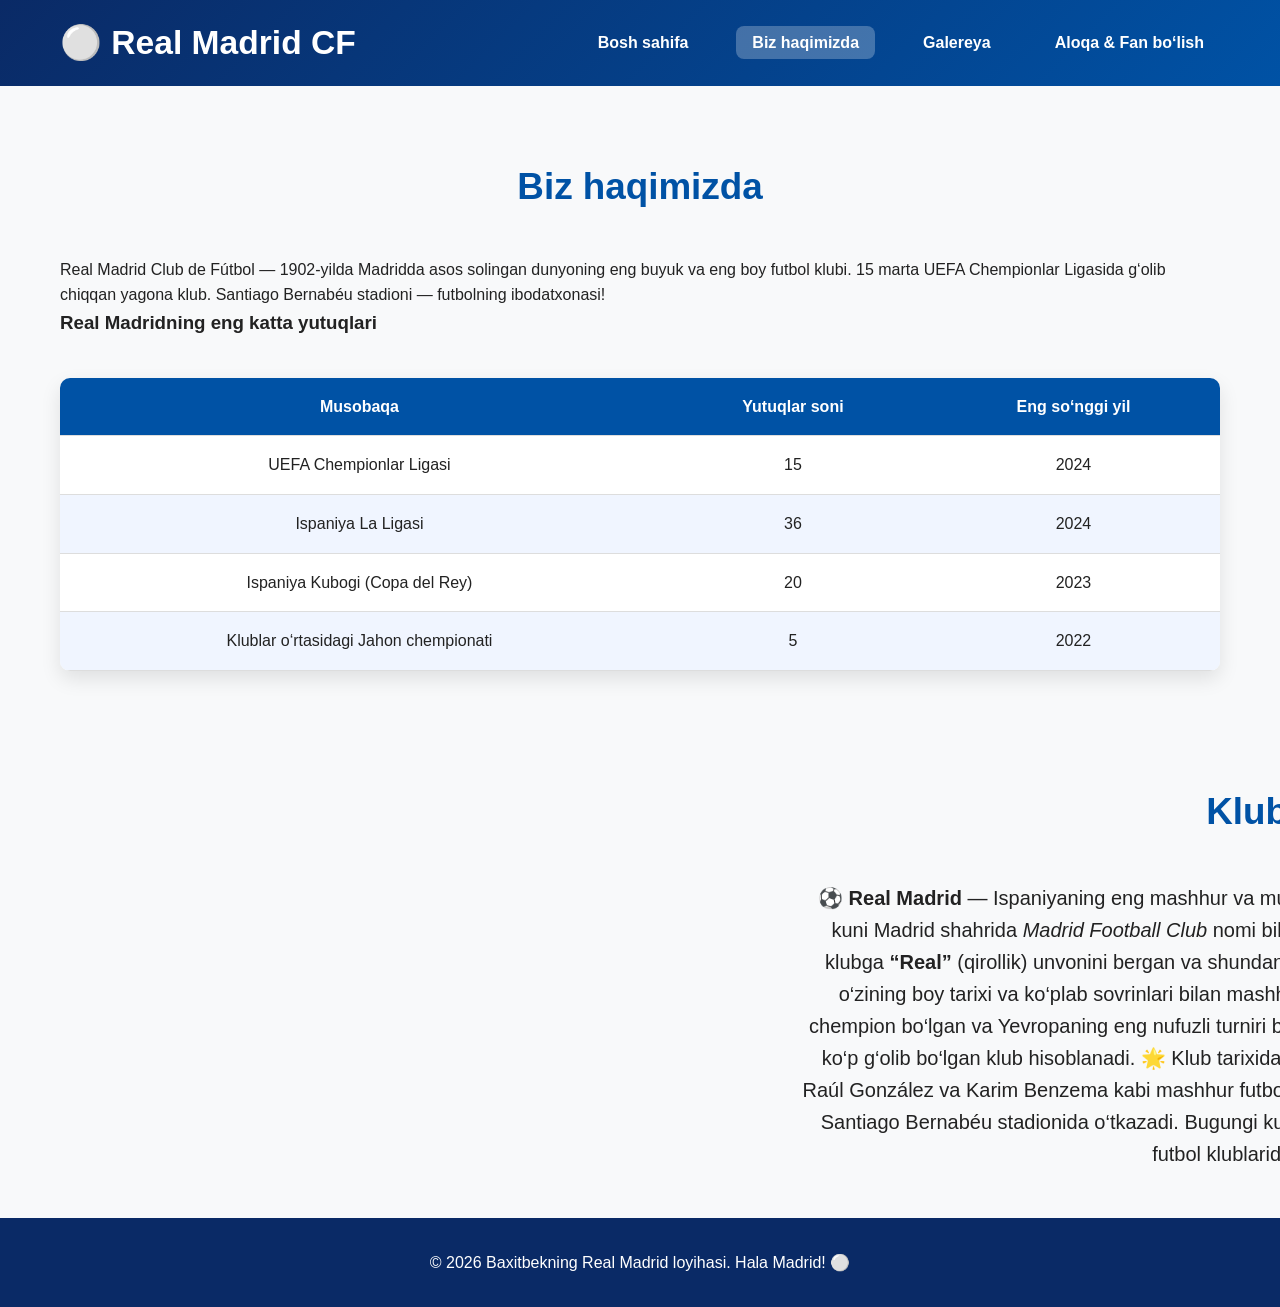
==== about.html @ 377eb579 "Add files via upload" ====
<!DOCTYPE html>
<html lang="uz">
<head>
    <meta charset="UTF-8">
    <meta name="viewport" content="width=device-width, initial-scale=1.0">
    <title>⚪ Real Madrid CF | Biz haqimizda</title>
    <link rel="stylesheet" href="style.css">
</head>
<body>
    <header>
        <div class="container">
            <h1>⚪ Real Madrid CF</h1>
            <nav>
                <ul>
                    <li><a href="index.html">Bosh sahifa</a></li>
                    <li><a href="about.html" class="active">Biz haqimizda</a></li>
                    <li><a href="gallery.html">Galereya</a></li>
                    <li><a href="contact.html">Aloqa & Fan bo‘lish</a></li>
                </ul>
            </nav>
        </div>
    </header>

    <section class="about">
        <div class="container">
            <h2>Biz haqimizda</h2>
            <p>Real Madrid Club de Fútbol — 1902-yilda Madridda asos solingan dunyoning eng buyuk va eng boy futbol klubi. 15 marta UEFA Chempionlar Ligasida g‘olib chiqqan yagona klub. Santiago Bernabéu stadioni — futbolning ibodatxonasi!</p>
            
            <h3>Real Madridning eng katta yutuqlari</h3>
            <table>
                <thead>
                    <tr>
                        <th>Musobaqa</th>
                        <th>Yutuqlar soni</th>
                        <th>Eng so‘nggi yil</th>
                    </tr>
                </thead>
                <tbody>
                    <tr>
                        <td>UEFA Chempionlar Ligasi</td>
                        <td>15</td>
                        <td>2024</td>
                    </tr>
                    <tr>
                        <td>Ispaniya La Ligasi</td>
                        <td>36</td>
                        <td>2024</td>
                    </tr>
                    <tr>
                        <td>Ispaniya Kubogi (Copa del Rey)</td>
                        <td>20</td>
                        <td>2023</td>
                    </tr>
                    <tr>
                        <td>Klublar o‘rtasidagi Jahon chempionati</td>
                        <td>5</td>
                        <td>2022</td>
                    </tr>
                </tbody>
            </table>
        </div>
    </section>
    <div class="tarixi">
        <h2>Klub Tarixi</h2>
        <p>
⚽ <b>Real Madrid</b> — Ispaniyaning eng mashhur va muvaffaqiyatli futbol klublaridan biridir. Klub 1902-yil 6-mart kuni Madrid shahrida <i>Madrid Football Club</i> nomi bilan tashkil etilgan. 1920-yilda Ispaniya qiroli Alfonso XIII klubga <b>“Real”</b> (qirollik) unvonini bergan va shundan so‘ng klub nomi <b>Real Madrid</b> bo‘lib o‘zgargan. ⭐ Klub o‘zining boy tarixi va ko‘plab sovrinlari bilan mashhur. Real Madrid La Liga musobaqasida ko‘p marotaba chempion bo‘lgan va Yevropaning eng nufuzli turniri bo‘lgan UEFA Champions League musobaqasida ham eng ko‘p g‘olib bo‘lgan klub hisoblanadi. 🌟 Klub tarixida Cristiano Ronaldo, Zinedine Zidane, Alfredo Di Stéfano, Raúl González va Karim Benzema kabi mashhur futbolchilar o‘ynagan. 🏟 Real Madrid o‘z uy o‘yinlarini mashhur Santiago Bernabéu stadionida o‘tkazadi. Bugungi kunda ham Real Madrid dunyoning eng kuchli va mashhur futbol klublaridan biri hisoblanadi.
</p>
    </div>
    

    <footer>
        <div class="container">
            <p>&copy; 2026 Baxitbekning Real Madrid loyihasi. Hala Madrid! ⚪</p>
        </div>
    </footer>
</body>
</html>
---- style.css ----
* {
    margin: 0;
    padding: 0;
    box-sizing: border-box;
}

body {
    font-family: 'Segoe UI', Tahoma, Geneva, Verdana, sans-serif;
    line-height: 1.6;
    color: #222;
    background-color: #f8f9fa;
}

.container {
    max-width: 1200px;
    margin: 0 auto;
    padding: 0 20px;
}

header {
    background: linear-gradient(135deg, #0A2A66, #0052A5);
    color: white;
    padding: 1rem 0;
    position: sticky;
    top: 0;
    z-index: 100;
}

header .container {
    display: flex;
    justify-content: space-between;
    align-items: center;
    flex-wrap: wrap;
}

h1 {
    font-size: 2.1rem;
    display: flex;
    align-items: center;
    gap: 10px;
}

nav ul {
    display: flex;
    list-style: none;
    gap: 2rem;
}

nav a {
    color: white;
    text-decoration: none;
    font-weight: 600;
    transition: all 0.3s ease;
    padding: 0.5rem 1rem;
    border-radius: 8px;
}

nav a:hover,
nav a.active {
    background-color: rgba(255,255,255,0.25);
    transform: translateY(-3px);
}


.hero {
    background: linear-gradient(rgba(10,42,102,0.75), rgba(0,82,165,0.75)), url(https://www.sportcal.com/wp-content/uploads/sites/32/2022/06/main62a8597bb1ad4.jpg) center/cover no-repeat;
    height: 75vh;
    display: flex;
    align-items: center;
    color: white;
    text-align: center;
}

.hero-content {
    max-width: 850px;
    margin: 0 auto;
    color: white;
}

.hero h2 {
    font-size: 3.3rem;
    margin-bottom: 1rem;
}

.hero p {
    font-size: 1.35rem;
    margin-bottom: 2rem;
}

.btn {
    display: inline-block;
    background-color: #EAB308;
    color: #0A2A66;
    padding: 14px 35px;
    text-decoration: none;
    border-radius: 50px;
    font-weight: bold;
    transition: all 0.3s ease;
    font-size: 1.1rem;
}

.btn:hover {
    background-color: #f5c12a;
    transform: scale(1.08);
}

section {
    padding: 4.5rem 0;
}

h2 {
    text-align: center;
    margin-bottom: 2.5rem;
    color: #0052A5;
    font-size: 2.3rem;
}


.feature-grid {
    display: flex;
    justify-content: center;
    gap: 2rem;
    flex-wrap: wrap;
}

.feature-card {
    background: white;
    border-radius: 15px;
    overflow: hidden;
    box-shadow: 0 10px 25px rgba(0,0,0,0.12);
    width: 320px;
    transition: all 0.3s ease;
}

.feature-card:hover {
    transform: translateY(-15px) scale(1.04);
}

.feature-card img {
    width: 100%;
    height: 270px;
    object-fit: cover;
}

.feature-card h3 {
    padding: 1.2rem 1rem 0.5rem;
    text-align: center;
    color: #0052A5;
}


.gallery-grid {
    display: grid;
    grid-template-columns: repeat(auto-fit, minmax(300px, 1fr));
    gap: 1.8rem;
}

.gallery-item {
    border-radius: 15px;
    overflow: hidden;
    box-shadow: 0 8px 20px rgba(0,0,0,0.1);
    transition: all 0.3s ease;
}

.gallery-item:hover {
    transform: scale(1.05);
}

.gallery-item img {
    width: 100%;
    height: 300px;
    object-fit: cover;
    transition: transform 0.5s;
}

.gallery-item:hover img {
    transform: scale(1.12);
}

.gallery-item p {
    padding: 1rem;
    text-align: center;
    font-weight: 600;
    background: #f8f9fa;
}


table {
    width: 100%;
    border-collapse: collapse;
    margin: 2.5rem 0;
    background: white;
    box-shadow: 0 8px 20px rgba(0,0,0,0.1);
    border-radius: 10px;
    overflow: hidden;
}

th, td {
    padding: 16px;
    text-align: center;
    border-bottom: 1px solid #ddd;
}

th {
    background-color: #0052A5;
    color: white;
    font-weight: bold;
}

tr:nth-child(even) {
    background-color: #f0f5ff;
}


form {
    max-width: 650px;
    margin: 0 auto;
    background: white;
    padding: 2.5rem;
    border-radius: 15px;
    box-shadow: 0 15px 30px rgba(0,0,0,0.12);
}

label {
    display: block;
    margin: 1.2rem 0 0.6rem;
    font-weight: 600;
    color: #0052A5;
}

input, textarea {
    width: 100%;
    padding: 14px;
    border: 2px solid #ccc;
    border-radius: 8px;
    font-size: 1rem;
    transition: border 0.3s;
}

input:focus, textarea:focus {
    border-color: #EAB308;
    outline: none;
}

button.btn {
    margin-top: 2rem;
    width: 100%;
    padding: 16px;
}

.tarixi{
   width: 1000px;
    text-align: center;
    margin-left: 800px;
    font-size: 20px;
}
footer {
    background: #0A2A66;
    color: white;
    text-align: center;
    padding: 2rem 0;
    margin-top: 3rem;
}

/* Responsive */
@media (max-width: 768px) {
    header .container {
        flex-direction: column;
        gap: 1rem;
    }
    
    nav ul {
        flex-direction: column;
        gap: 0.8rem;
        text-align: center;
    }
    
    .hero h2 {
        font-size: 2.5rem;
    }
    
    .feature-grid {
        flex-direction: column;
        align-items: center;
    }
    
    .gallery-grid {
        grid-template-columns: repeat(auto-fit, minmax(250px, 1fr));
    }
}
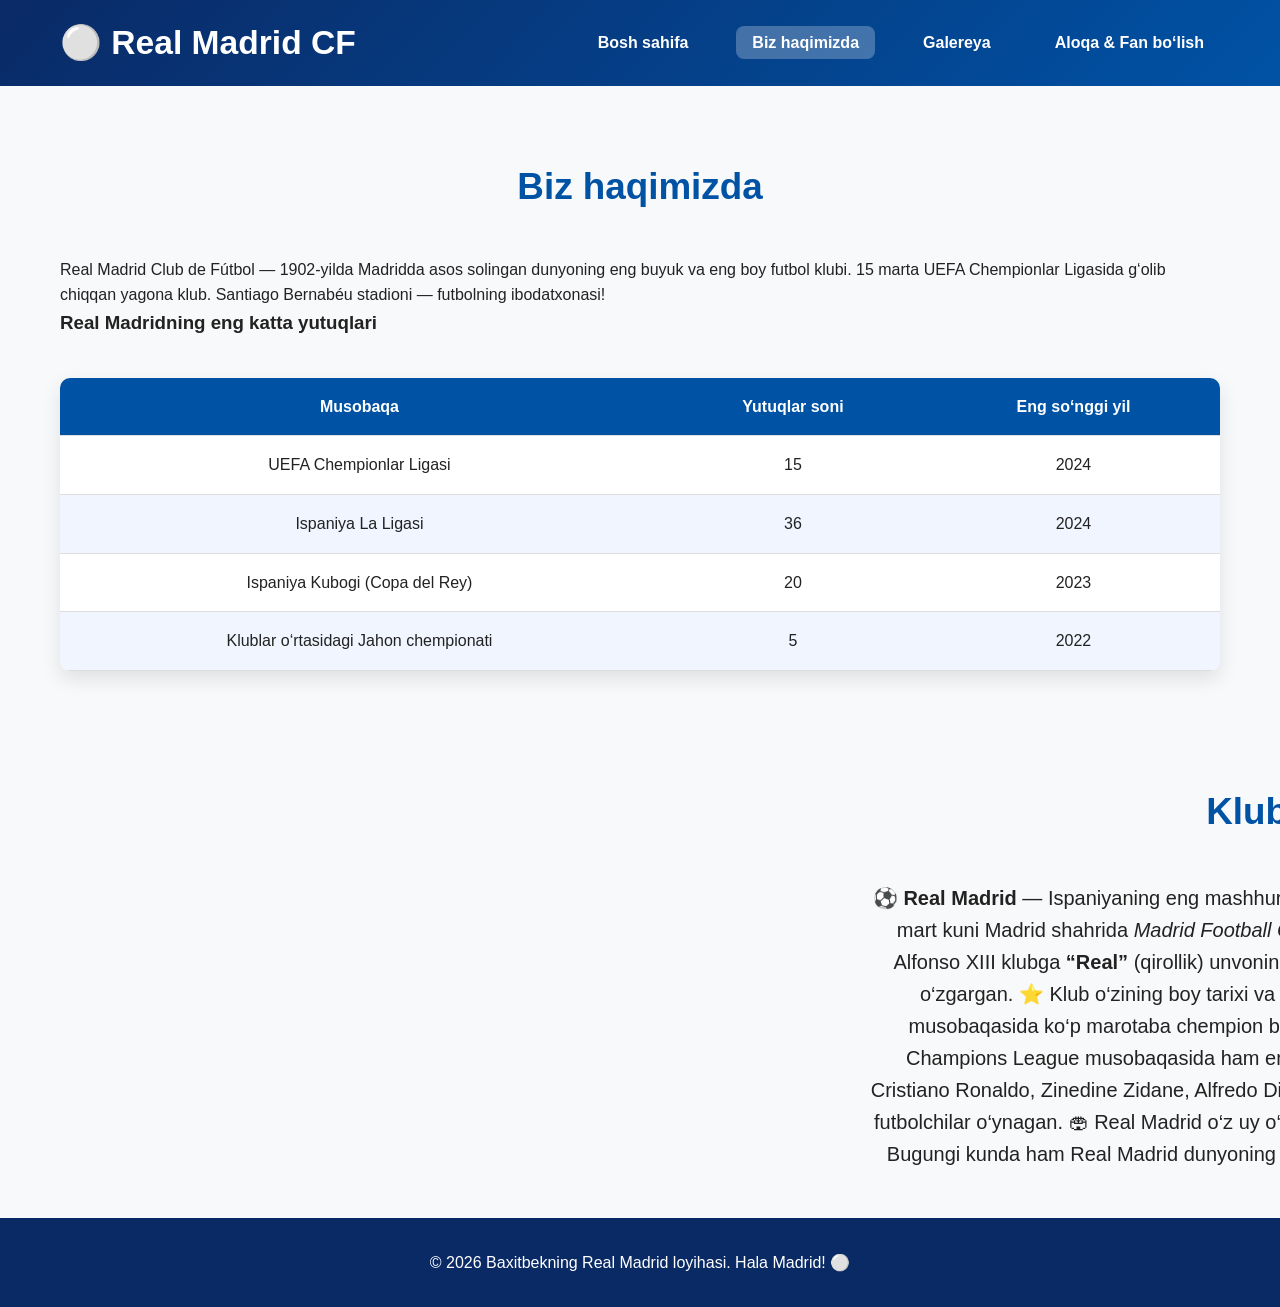
==== commit 4e2c007a: "Update about.html" ====
--- a/about.html
+++ b/about.html
@@ -60,13 +60,16 @@
             </table>
         </div>
     </section>
-    <div class="tarixi">
+   <div class="tarixi">
         <h2>Klub Tarixi</h2>
+        <div class="history">
+        
+        <img src="foto1.jpg" alt="" class="foto">
         <p>
 ⚽ <b>Real Madrid</b> — Ispaniyaning eng mashhur va muvaffaqiyatli futbol klublaridan biridir. Klub 1902-yil 6-mart kuni Madrid shahrida <i>Madrid Football Club</i> nomi bilan tashkil etilgan. 1920-yilda Ispaniya qiroli Alfonso XIII klubga <b>“Real”</b> (qirollik) unvonini bergan va shundan so‘ng klub nomi <b>Real Madrid</b> bo‘lib o‘zgargan. ⭐ Klub o‘zining boy tarixi va ko‘plab sovrinlari bilan mashhur. Real Madrid La Liga musobaqasida ko‘p marotaba chempion bo‘lgan va Yevropaning eng nufuzli turniri bo‘lgan UEFA Champions League musobaqasida ham eng ko‘p g‘olib bo‘lgan klub hisoblanadi. 🌟 Klub tarixida Cristiano Ronaldo, Zinedine Zidane, Alfredo Di Stéfano, Raúl González va Karim Benzema kabi mashhur futbolchilar o‘ynagan. 🏟 Real Madrid o‘z uy o‘yinlarini mashhur Santiago Bernabéu stadionida o‘tkazadi. Bugungi kunda ham Real Madrid dunyoning eng kuchli va mashhur futbol klublaridan biri hisoblanadi.
 </p>
+</div>
     </div>
-    
 
     <footer>
         <div class="container">
@@ -74,4 +77,5 @@
         </div>
     </footer>
 </body>
-</html>+
+</html>
--- a/style.css
+++ b/style.css
@@ -66,7 +66,7 @@
 .hero {
     background: linear-gradient(rgba(10,42,102,0.75), rgba(0,82,165,0.75)), url(https://www.sportcal.com/wp-content/uploads/sites/32/2022/06/main62a8597bb1ad4.jpg) center/cover no-repeat;
     height: 75vh;
-    display: flex;
+    display: fixed;
     align-items: center;
     color: white;
     text-align: center;
@@ -122,6 +122,7 @@
     justify-content: center;
     gap: 2rem;
     flex-wrap: wrap;
+    text-align:center;
 }
 
 .feature-card {
@@ -255,6 +256,13 @@
     margin-left: 800px;
     font-size: 20px;
 }
+.foto{
+ width: 600px;
+}
+.history{
+   
+    display: flex;
+}
 footer {
     background: #0A2A66;
     color: white;
@@ -288,4 +296,8 @@
     .gallery-grid {
         grid-template-columns: repeat(auto-fit, minmax(250px, 1fr));
     }
-}+
+}
+
+
+
